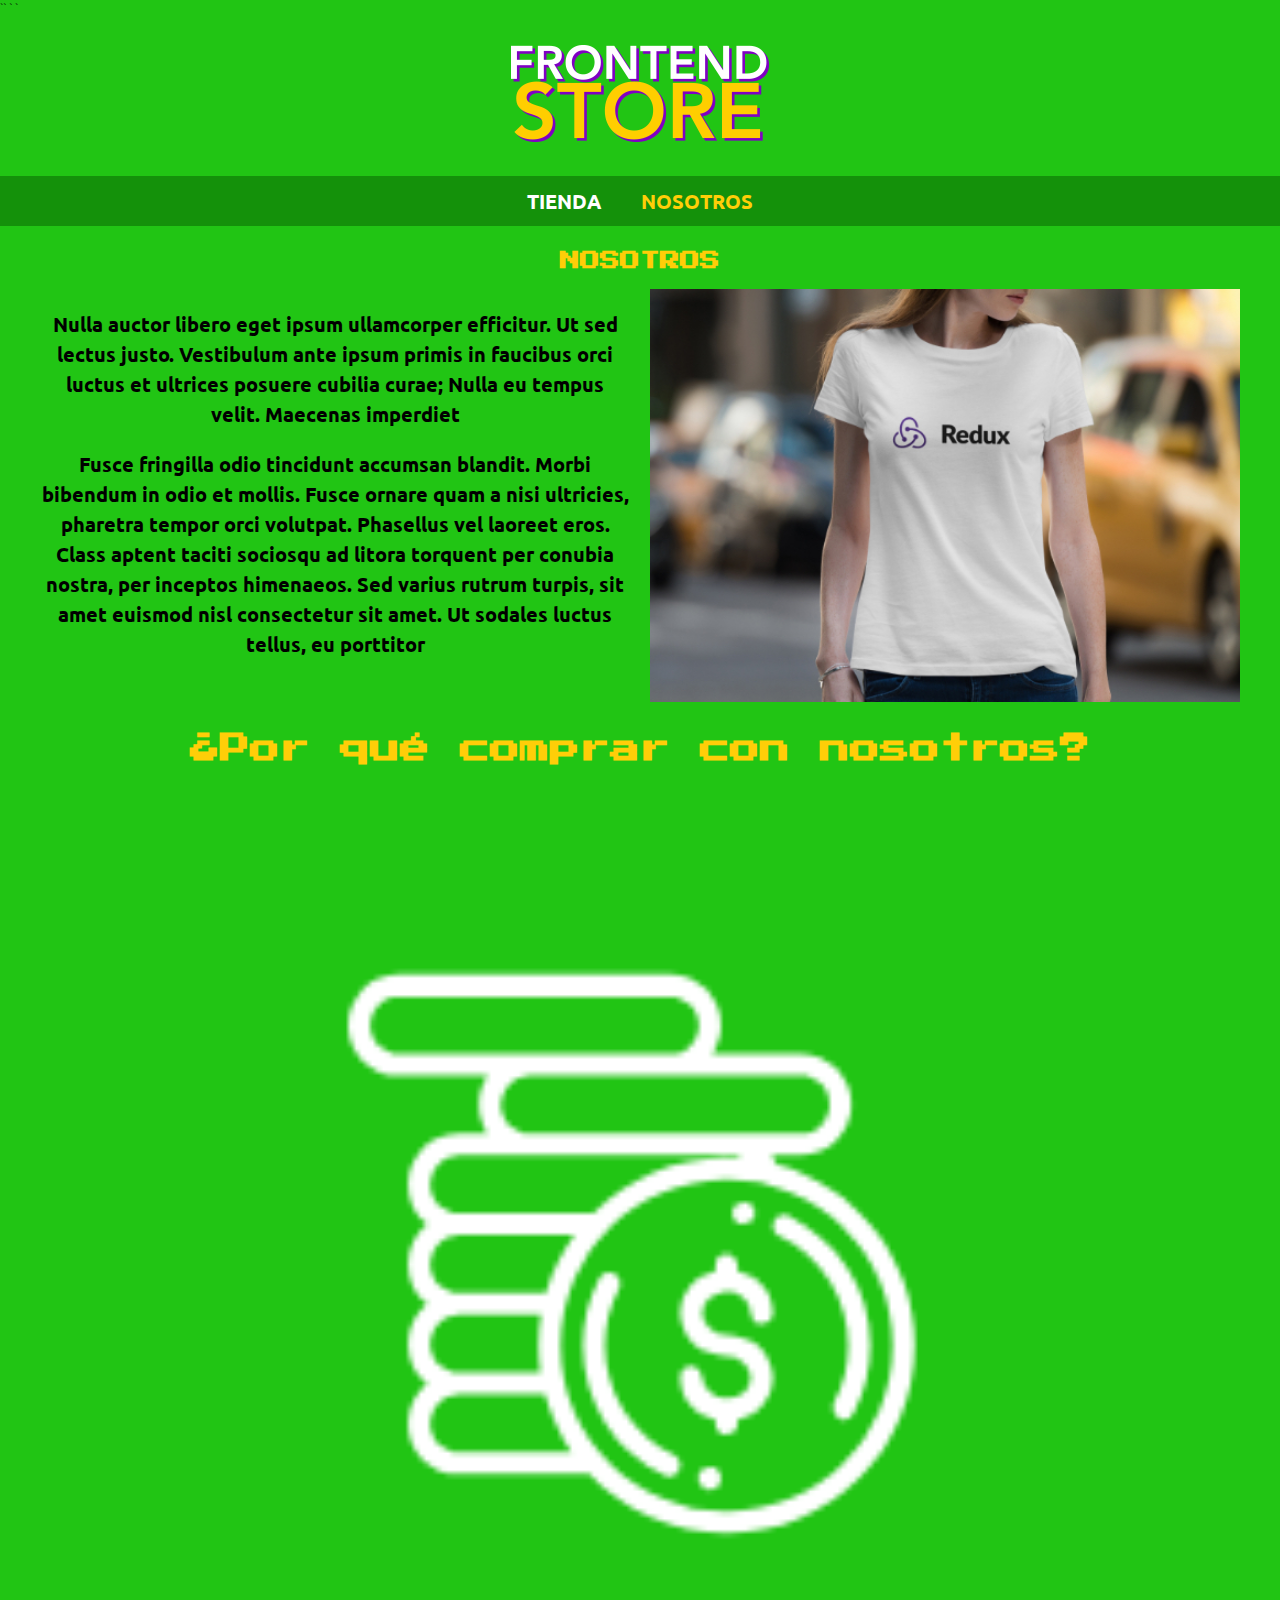
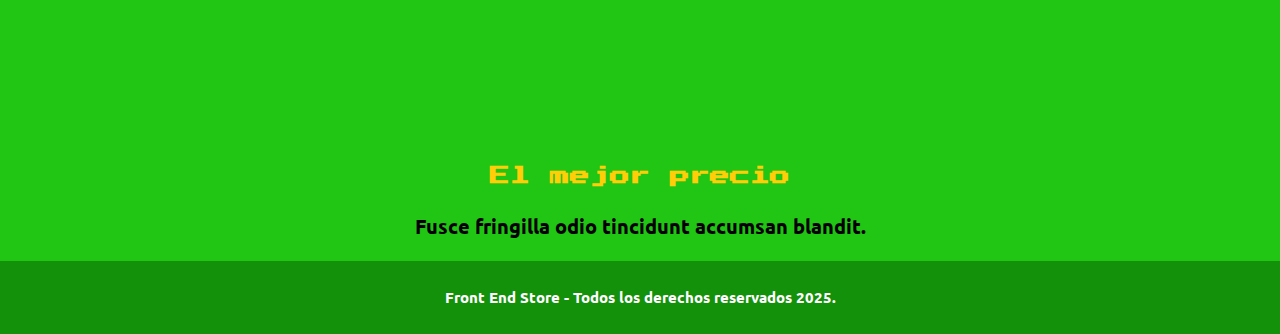
==== nosotros.html @ 02f151c3 "Adding pages, working on the HTML & CSS." ====
<!DOCTYPE html>
<html lang="en">
<head>
    <meta charset="UTF-8">
    <meta name="viewport" content="width=device-width, initial-scale=1.0">
    <title>FrontEndStore</title>
    <link rel="preload" href="css/css.css" as="style">
    <link rel="stylesheet" href="css/css.css">
    `<link rel="preload" href="css/normalize.css" as="style">`
`   <link rel="stylesheet" href="css/normalize.css">`
    <link rel="preconnect" href="https://fonts.googleapis.com">
    <link rel="preconnect" href="https://fonts.gstatic.com" crossorigin>
    <link href="https://fonts.googleapis.com/css2?family=Press+Start+2P&display=swap" rel="stylesheet">
    <link rel="preconnect" href="https://fonts.googleapis.com">
    <link rel="preconnect" href="https://fonts.gstatic.com" crossorigin>
    <link href="https://fonts.googleapis.com/css2?family=Ubuntu:ital,wght@0,300;0,400;0,500;0,700;1,300;1,400;1,500;1,700&display=swap" rel="stylesheet">

<body>

    <header class="header">
        <a href="index.html">
            <img class="header__logo" src="img/logo.png" alt="logotipo">
        </a>
    </header>

    <nav class="navegacion">
        <a class="navegacion__enlace" href="index.html">tienda</a>
        <a class="navegacion__enlace navegacion__enlace--activo" href="nosotros.html">nosotros</a>
    </nav>
        
    <main class="conte">
        <h1>Nosotros</h1>

        <div class="nosotros">
            <div class="nosotros__contenido">
                <p>
                    Nulla auctor libero eget ipsum ullamcorper efficitur. Ut sed lectus justo. Vestibulum ante ipsum primis in faucibus orci luctus et ultrices posuere cubilia curae; Nulla eu tempus velit. Maecenas imperdiet 
    
                </p>
                
                <p>
                    Fusce fringilla odio tincidunt accumsan blandit. Morbi bibendum in odio et mollis. Fusce ornare quam a nisi ultricies, pharetra tempor orci volutpat. Phasellus vel laoreet eros. Class aptent taciti sociosqu ad litora torquent per conubia nostra, per inceptos himenaeos. Sed varius rutrum turpis, sit amet euismod nisl consectetur sit amet. Ut sodales luctus tellus, eu porttitor 
                </p>
            </div>
            <img class="nosotros__imagen" src="img/nosotros.jpg" alt="imagennosotros">
        </div>
    </main>

    <section class="conte comprar">
        <h2 class="conprar__titulo">
            ¿Por qué comprar con nosotros?
        </h2>

        <div class="bloques">
            <div class="bloque">
                <img src="img/icono_1.png" alt="imagenicono">
                <h3 class="bloque__titulo">El mejor precio</h3>
                <p>Fusce fringilla odio tincidunt accumsan blandit.</p>
            </div>
        </div>
    </section>

    <footer class="footer">
        <p class="footer__texto">Front End Store - Todos los derechos reservados 2025.</p>
    </footer>
</body>
</html>
---- css/css.css ----
/*Valores universales*/
:root {
    --primario: #21c514;
    --primarioOscuro: #14910a;
    --secundario: #ffce08;
    --secundarioOscuro: rgb(233, 287,2);
    --blanco: #ffffff;
    --negro: #000000; 

    --fuentePrincipal: "Press Start 2P", system-ui;
    --fuenteSecundaria: "Ubuntu", sans-serif;
}

/*Globales*/
html {
    box-sizing: border-box;
    font-size: 62.5%; /*1REM = 10px*/
}

*, *:before, *:after {
    box-sizing: inherit;
}

body {
    background-color: var(--primario);
    line-height: 1.5;
}

p {
    font-family: var(--fuenteSecundaria);
    color: var(--negro);
    text-align: center;
    font-size: 2rem;
    font-weight: bold;
}

a {
    text-decoration: none;
}

img {
   width: 100%;
}

.conte {
    max-width: 120rem;
    margin: 0 auto;
}

h1, h2, h3 {
    text-align: center;
    color: var(--secundario);
    font-family: var(--fuentePrincipal);
    
}

h1 {
    font-size: 4rem;
    text-transform: uppercase;
}

h2 {
    font-size: 3rem;
}

h3 {
    font-size: 2rem;
}

.header {
    display: flex;
    justify-content: center;
}

.header__logo {
    margin: 3rem 0;
}

.navegacion {
    background-color: var(--primarioOscuro);
    padding: 1rem 0;
    display: flex;
    justify-content: center;
    margin-bottom: 2rem;
    /*gap: 2rem; mimo que margin-left*/
}

.navegacion__enlace {
    font-family: var(--fuenteSecundaria);
    font-weight: bold;
    margin: 0 2rem;
    font-size: 2rem;
    text-transform: uppercase;
    color: var(--blanco);
}


.navegacion__enlace--activo, .navegacion__enlace:hover {
    color: var(--secundario);
}

.footer {
    background-color: var(--primarioOscuro);
    padding: 1rem 0;
    margin-top: 2rem;
}

.footer__texto {
    text-align: center;
    color: var(--blanco);
    font-family: var(--fuenteSecundaria);
    font-size: 1.5rem;
    font-weight: bold;
}

.grid {
    display: grid;
    grid-template-columns: repeat(2, 1fr);
    /*Gap: 2rem; Separacion */
}

@media (min-width: 768px) {
    .grid {
        grid-template-columns: repeat(3, 1fr);
    }
}

/*Estilo de productos*/
.producto {
    margin: 2rem;
    background-color: var(--primarioOscuro);
    padding: 2rem;
}

.producto__nombre {
   font-weight: bold;
}
@media (min-width: 768px) {
    .producto__nombre, .producto__precio {
        font-size: 2rem;
    }
}

.producto__precio {
    
    color: var(--secundario);
}

.producto__nombre, .producto__precio {
    margin: 1.5rem 0;
    line-height: 1;
}
/*Los dos graficos de camisa del menu*/
.grafico {
    min-height: 30rem;
    grid-column: 1 / 3;
    background-repeat: no-repeat;
    background-size: cover;
}

.grafico--camisas {
    grid-row: 2 / 3;
    background-image: url(../img/grafico1.jpg);
}

.grafico--node {
    background-image: url(../img/grafico2.jpg);
    grid-row: 8 / 9;
    
}

@media (min-width: 768px) {
    .grafico--node {
        grid-row: 5 / 6;
        grid-column: 2 / 4;
    }
}

.nosotros {
    display: grid;
    grid-template-rows: repeat(2, auto);
}
@media (min-width: 768px) {
    .nosotros {
        
        grid-template-columns: repeat(2, 1fr);
        column-gap: 2rem;
    }
}
.nosotros__imagen {
    grid-row: 1 / 2;
    width: 100%;
}

@media (min-width: 768px) {
    .nosotros__imagen {
        grid-column: 2 / 3;
    }
}
---- css/css.css ----
/*Valores universales*/
:root {
    --primario: #21c514;
    --primarioOscuro: #14910a;
    --secundario: #ffce08;
    --secundarioOscuro: rgb(233, 287,2);
    --blanco: #ffffff;
    --negro: #000000; 

    --fuentePrincipal: "Press Start 2P", system-ui;
    --fuenteSecundaria: "Ubuntu", sans-serif;
}

/*Globales*/
html {
    box-sizing: border-box;
    font-size: 62.5%; /*1REM = 10px*/
}

*, *:before, *:after {
    box-sizing: inherit;
}

body {
    background-color: var(--primario);
    line-height: 1.5;
}

p {
    font-family: var(--fuenteSecundaria);
    color: var(--negro);
    text-align: center;
    font-size: 2rem;
    font-weight: bold;
}

a {
    text-decoration: none;
}

img {
   width: 100%;
}

.conte {
    max-width: 120rem;
    margin: 0 auto;
}

h1, h2, h3 {
    text-align: center;
    color: var(--secundario);
    font-family: var(--fuentePrincipal);
    
}

h1 {
    font-size: 4rem;
    text-transform: uppercase;
}

h2 {
    font-size: 3rem;
}

h3 {
    font-size: 2rem;
}

.header {
    display: flex;
    justify-content: center;
}

.header__logo {
    margin: 3rem 0;
}

.navegacion {
    background-color: var(--primarioOscuro);
    padding: 1rem 0;
    display: flex;
    justify-content: center;
    margin-bottom: 2rem;
    /*gap: 2rem; mimo que margin-left*/
}

.navegacion__enlace {
    font-family: var(--fuenteSecundaria);
    font-weight: bold;
    margin: 0 2rem;
    font-size: 2rem;
    text-transform: uppercase;
    color: var(--blanco);
}


.navegacion__enlace--activo, .navegacion__enlace:hover {
    color: var(--secundario);
}

.footer {
    background-color: var(--primarioOscuro);
    padding: 1rem 0;
    margin-top: 2rem;
}

.footer__texto {
    text-align: center;
    color: var(--blanco);
    font-family: var(--fuenteSecundaria);
    font-size: 1.5rem;
    font-weight: bold;
}

.grid {
    display: grid;
    grid-template-columns: repeat(2, 1fr);
    /*Gap: 2rem; Separacion */
}

@media (min-width: 768px) {
    .grid {
        grid-template-columns: repeat(3, 1fr);
    }
}

/*Estilo de productos*/
.producto {
    margin: 2rem;
    background-color: var(--primarioOscuro);
    padding: 2rem;
}

.producto__nombre {
   font-weight: bold;
}
@media (min-width: 768px) {
    .producto__nombre, .producto__precio {
        font-size: 2rem;
    }
}

.producto__precio {
    
    color: var(--secundario);
}

.producto__nombre, .producto__precio {
    margin: 1.5rem 0;
    line-height: 1;
}
/*Los dos graficos de camisa del menu*/
.grafico {
    min-height: 30rem;
    grid-column: 1 / 3;
    background-repeat: no-repeat;
    background-size: cover;
}

.grafico--camisas {
    grid-row: 2 / 3;
    background-image: url(../img/grafico1.jpg);
}

.grafico--node {
    background-image: url(../img/grafico2.jpg);
    grid-row: 8 / 9;
    
}

@media (min-width: 768px) {
    .grafico--node {
        grid-row: 5 / 6;
        grid-column: 2 / 4;
    }
}

.nosotros {
    display: grid;
    grid-template-rows: repeat(2, auto);
}
@media (min-width: 768px) {
    .nosotros {
        
        grid-template-columns: repeat(2, 1fr);
        column-gap: 2rem;
    }
}
.nosotros__imagen {
    grid-row: 1 / 2;
    width: 100%;
}

@media (min-width: 768px) {
    .nosotros__imagen {
        grid-column: 2 / 3;
    }
}
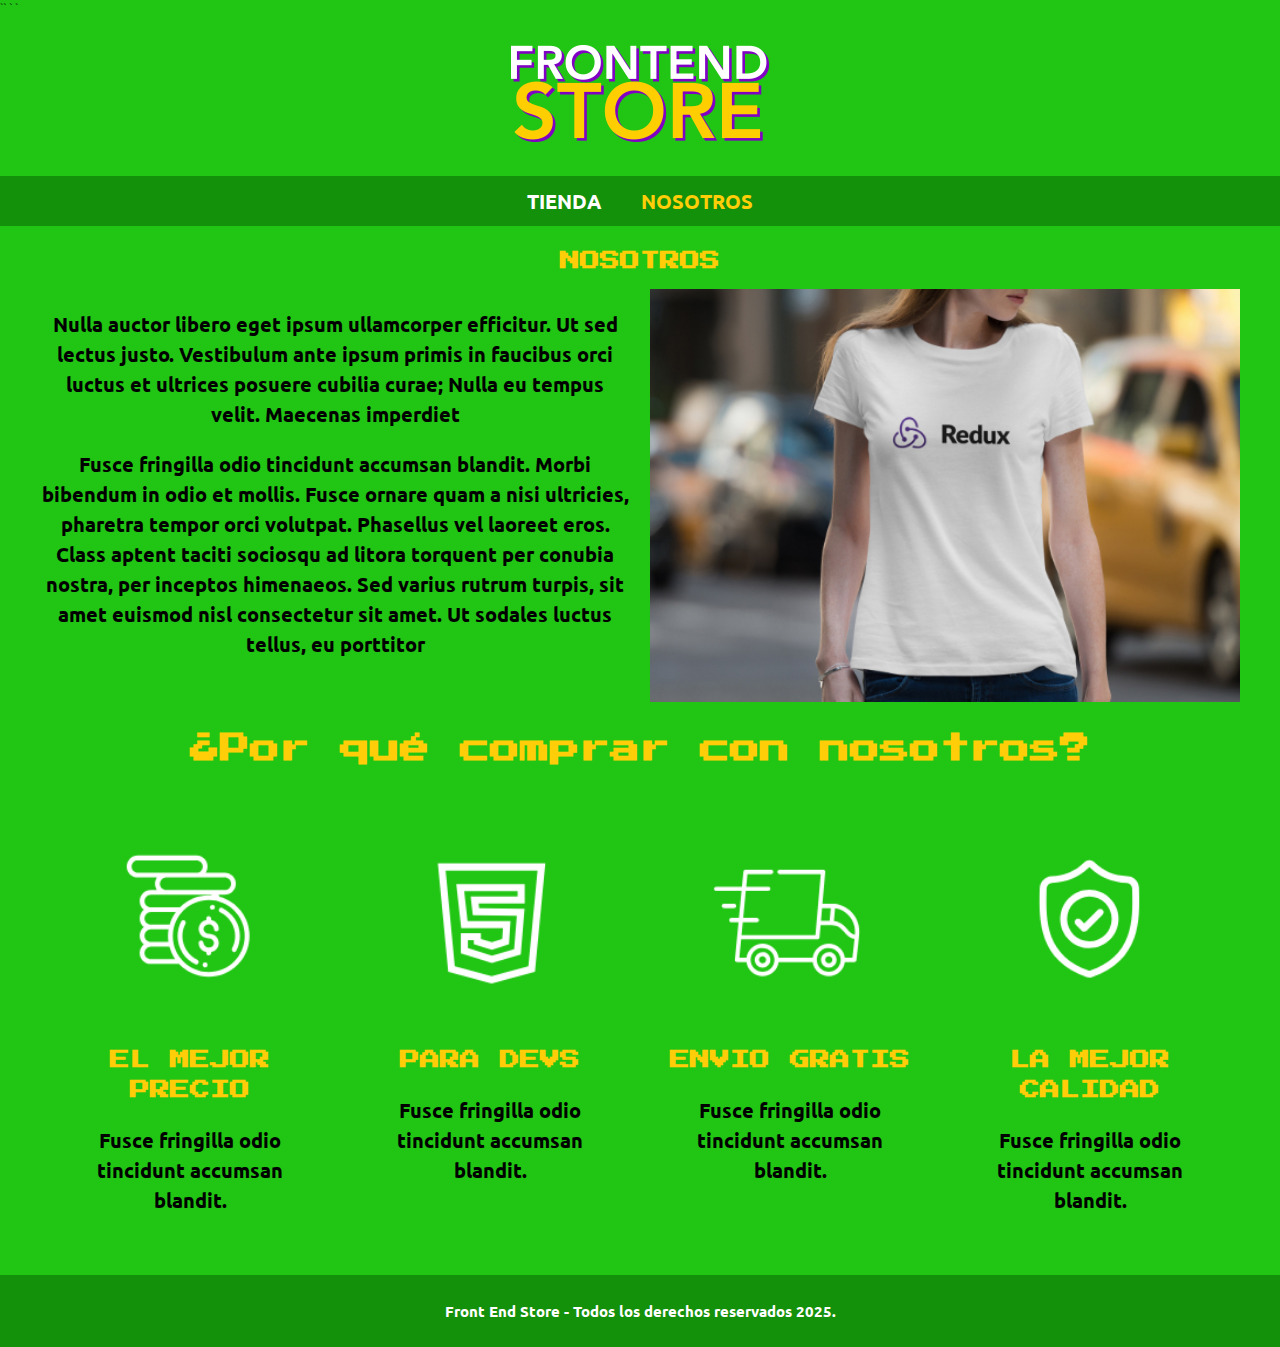
==== commit 160392a7: "Working on the CSS, INDEX, NOSOTROS AND PRODUCTO." ====
--- a/nosotros.html
+++ b/nosotros.html
@@ -52,11 +52,27 @@
         </h2>
 
         <div class="bloques">
-            <div class="bloque">
-                <img src="img/icono_1.png" alt="imagenicono">
+            <div class="bloque"> <!--Bloque-->
+                <img class="bloque__imagen" src="img/icono_1.png" alt="imagenicono">
                 <h3 class="bloque__titulo">El mejor precio</h3>
                 <p>Fusce fringilla odio tincidunt accumsan blandit.</p>
-            </div>
+            </div> <!--Bloque fin-->
+            <div class="bloque"> <!--Bloque-->
+                <img class="bloque__imagen" src="img/icono_2.png" alt="imagenicono">
+                <h3 class="bloque__titulo">Para devs</h3>
+                <p>Fusce fringilla odio tincidunt accumsan blandit.</p>
+            </div> <!--Bloque fin-->
+            <div class="bloque"> <!--Bloque-->
+                <img class="bloque__imagen" src="img/icono_3.png" alt="imagenicono">
+                <h3 class="bloque__titulo">Envio gratis</h3>
+                <p>Fusce fringilla odio tincidunt accumsan blandit.</p>
+            </div> <!--Bloque fin-->
+            <div class="bloque"> <!--Bloque-->
+                <img class="bloque__imagen" src="img/icono_4.png" alt="imagenicono">
+                <h3 class="bloque__titulo">La mejor calidad</h3>
+                <p>Fusce fringilla odio tincidunt accumsan blandit.</p>
+            </div> <!--Bloque fin-->
+
         </div>
     </section>
 
--- a/css/css.css
+++ b/css/css.css
@@ -197,3 +197,81 @@
         grid-column: 2 / 3;
     }
 }
+
+/*Bloques*/
+.bloques {
+    display: grid;
+    grid-template-columns: repeat(2, 1fr);
+
+}
+@media (min-width: 768px) {
+    .bloques {
+        grid-template-columns: repeat(4, 1fr);
+    }
+}
+.bloque {
+    margin: 2rem;
+}
+
+.bloque__titulo {
+    text-transform: uppercase;
+}
+
+/*pagina del producto*/
+
+@media (min-width: 768px) {
+    .camisa {
+        display: grid;
+        grid-template-columns: repeat(2, 1fr);
+    }
+}
+.camisa__contenido {
+    margin-left: 2rem;
+    text-align: center;
+}
+
+.formulario {
+    display: grid;
+    grid-template-columns: repeat(1, 1fr);
+}
+
+@media (min-width: 768px) {
+    .formulario {
+        grid-template-columns: repeat(2, 1fr);
+    }
+}
+.formulario__campo {
+    border: 2rem solid var(--primarioOscuro);
+    margin: 1rem;
+    padding: .5rem;
+    background-color: transparent;
+    color: var(--negro);
+    font-size: 1.5rem;
+    font-family: var(--fuenteSecundaria);
+    text-transform: uppercase;
+    font-weight: bold;
+    appearance: none;
+}
+.formulario__submit {
+    background-color: var(--secundario);
+    border: none;
+    font-size: 2rem;
+    font-family: var(--fuenteSecundaria);
+    font-weight: bold;
+    text-transform: uppercase;
+    padding: 2rem;
+    border-radius: 1rem;
+    transition: background-color 2s ease;
+    margin: 0 1rem;
+}
+
+@media (min-width: 768px) {
+    .formulario__submit {
+        grid-column: 1/3;
+    }
+}
+.formulario__submit:hover {
+    cursor: pointer;
+    background-color: var(--secundarioOscuro);
+    color: var(--primarioOscuro);
+}--- a/css/css.css
+++ b/css/css.css
@@ -197,3 +197,81 @@
         grid-column: 2 / 3;
     }
 }
+
+/*Bloques*/
+.bloques {
+    display: grid;
+    grid-template-columns: repeat(2, 1fr);
+
+}
+@media (min-width: 768px) {
+    .bloques {
+        grid-template-columns: repeat(4, 1fr);
+    }
+}
+.bloque {
+    margin: 2rem;
+}
+
+.bloque__titulo {
+    text-transform: uppercase;
+}
+
+/*pagina del producto*/
+
+@media (min-width: 768px) {
+    .camisa {
+        display: grid;
+        grid-template-columns: repeat(2, 1fr);
+    }
+}
+.camisa__contenido {
+    margin-left: 2rem;
+    text-align: center;
+}
+
+.formulario {
+    display: grid;
+    grid-template-columns: repeat(1, 1fr);
+}
+
+@media (min-width: 768px) {
+    .formulario {
+        grid-template-columns: repeat(2, 1fr);
+    }
+}
+.formulario__campo {
+    border: 2rem solid var(--primarioOscuro);
+    margin: 1rem;
+    padding: .5rem;
+    background-color: transparent;
+    color: var(--negro);
+    font-size: 1.5rem;
+    font-family: var(--fuenteSecundaria);
+    text-transform: uppercase;
+    font-weight: bold;
+    appearance: none;
+}
+.formulario__submit {
+    background-color: var(--secundario);
+    border: none;
+    font-size: 2rem;
+    font-family: var(--fuenteSecundaria);
+    font-weight: bold;
+    text-transform: uppercase;
+    padding: 2rem;
+    border-radius: 1rem;
+    transition: background-color 2s ease;
+    margin: 0 1rem;
+}
+
+@media (min-width: 768px) {
+    .formulario__submit {
+        grid-column: 1/3;
+    }
+}
+.formulario__submit:hover {
+    cursor: pointer;
+    background-color: var(--secundarioOscuro);
+    color: var(--primarioOscuro);
+}